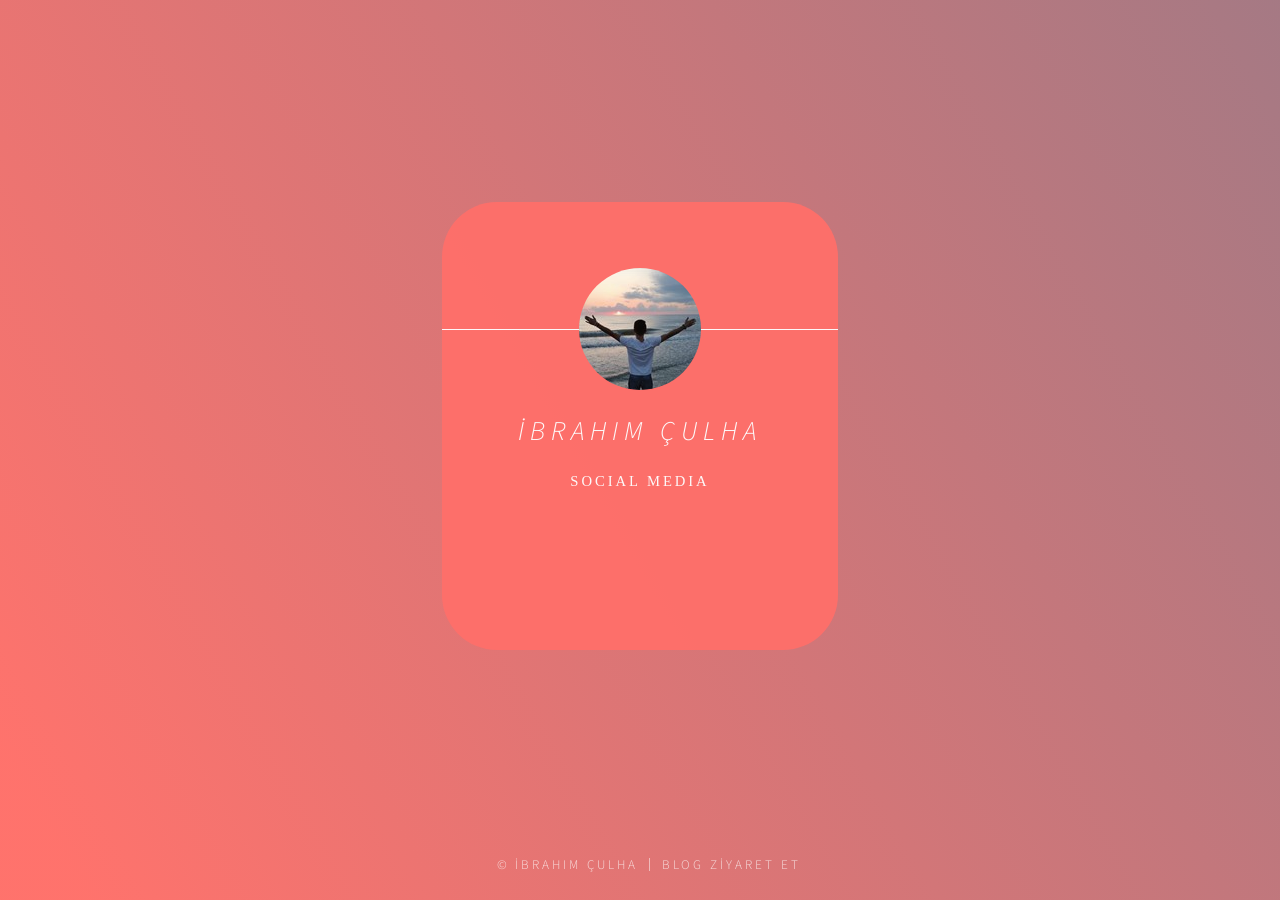
==== index.html @ caf582b2 "Add files via upload" ====
<!DOCTYPE HTML>
<!--
	Identity by HTML5 UP
	html5up.net | @ajlkn
	Free for personal and commercial use under the CCA 3.0 license (html5up.net/license)
-->
<html>
	<head>
		<title>İbrahim ÇULHA</title>
		<meta charset="utf-8" />
		<meta name="viewport" content="width=device-width, initial-scale=1, user-scalable=no" />
		<link rel="stylesheet" href="assets/css/main.css" />
		<noscript><link rel="stylesheet" href="assets/css/noscript.css" /></noscript>
	</head>
	<body class="is-preload">

		<!-- Wrapper -->
			<div id="wrapper">

				<!-- Main -->
					<section id="main">
						<header>
							<span class="avatar"><img src="images/deneme.jpg" alt="" /></span>
							<h1>İbrahim ÇULHA</h1>
							<p>Social Media</p>
						</header>
						<!--
						<hr />
						<h2>Extra Stuff!</h2>
						<form method="post" action="#">
							<div class="fields">
								<div class="field">
									<input type="text" name="name" id="name" placeholder="Name" />
								</div>
								<div class="field">
									<input type="email" name="email" id="email" placeholder="Email" />
								</div>
								<div class="field">
									<select name="department" id="department">
										<option value="">Department</option>
										<option value="sales">Sales</option>
										<option value="tech">Tech Support</option>
										<option value="null">/dev/null</option>
									</select>
								</div>
								<div class="field">
									<textarea name="message" id="message" placeholder="Message" rows="4"></textarea>
								</div>
								<div class="field">
									<input type="checkbox" id="human" name="human" /><label for="human">I'm a human</label>
								</div>
								<div class="field">
									<label>But are you a robot?</label>
									<input type="radio" id="robot_yes" name="robot" /><label for="robot_yes">Yes</label>
									<input type="radio" id="robot_no" name="robot" /><label for="robot_no">No</label>
								</div>
							</div>
							<ul class="actions special">
								<li><a href="#" class="button">Get Started</a></li>
							</ul>
						</form>
						<hr />
						-->
						<footer>
							<ul class="icons">
								<li><a href="https://twitter.com/_ibrahimculha_" class="icon brands fa-twitter">Twitter</a></li>
								<li><a href="https://www.instagram.com/_ibrahimculha_/" class="icon brands fa-instagram">Instagram</a></li>
								<li><a href="https://www.facebook.com/ibrahim.culha55" class="icon brands fa-facebook-f">Facebook</a></li>
							</ul>
						</footer>
					</section>

				<!-- Footer -->
					<footer id="footer">
						<ul class="copyright">
							<li>&copy; İbrahim ÇULHA</li>
							<li>BLOG <a href="http://blog.ibrahimculha.com">ZİYARET ET</a></li>


						</ul>
					</footer>

			</div>

		<!-- Scripts -->
			<script>
				if ('addEventListener' in window) {
					window.addEventListener('load', function() { document.body.className = document.body.className.replace(/\bis-preload\b/, ''); });
					document.body.className += (navigator.userAgent.match(/(MSIE|rv:11\.0)/) ? ' is-ie' : '');
				}
			</script>

	</body>
</html>
---- assets/css/main.css ----
@import url(fontawesome-all.min.css);
@import url("https://fonts.googleapis.com/css?family=Source+Sans+Pro:300");

/*
	Identity by HTML5 UP
	html5up.net | @ajlkn
	Free for personal and commercial use under the CCA 3.0 license (html5up.net/license)
*/

/* Icon (alt) */

	html, body, div, span, applet, object,
	iframe, h1, h2, h3, h4, h5, h6, p, blockquote,
	pre, a, abbr, acronym, address, big, cite,
	code, del, dfn, em, img, ins, kbd, q, s, samp,
	small, strike, strong, sub, sup, tt, var, b,
	u, i, center, dl, dt, dd, ol, ul, li, fieldset,
	form, label, legend, table, caption, tbody,
	tfoot, thead, tr, th, td, article, aside,
	canvas, details, embed, figure, figcaption,
	footer, header, hgroup, menu, nav, output, ruby,
	section, summary, time, mark, audio, video {
		margin: 0;
		padding: 0;
		border: 0;
		font-size: 100%;
		font: inherit;
		vertical-align: baseline;
	}

	article, aside, details, figcaption, figure,
	footer, header, hgroup, menu, nav, section {
		display: block;
	}

	body {
		line-height: 1;
	}

	ol, ul {
		list-style: none;
	}

	blockquote, q {
		quotes: none;
	}

		blockquote:before, blockquote:after, q:before, q:after {
			content: '';
			content: none;
		}

	table {
		border-collapse: collapse;
		border-spacing: 0;
	}

	body {
		-webkit-text-size-adjust: none;
	}

	mark {
		background-color: transparent;
		color: inherit;
	}

	input::-moz-focus-inner {
		border: 0;
		padding: 0;
	}

	input, select, textarea {
		-moz-appearance: none;
		-webkit-appearance: none;
		-ms-appearance: none;
		appearance: none;
	}

/* Basic */

	@media screen and (max-width: 480px) {

		html, body {
			min-width: 320px;
		}

	}

	html {
		box-sizing: border-box;
	}

	*, *:before, *:after {
		box-sizing: inherit;
	}

	body.is-preload *, body.is-preload *:before, body.is-preload *:after {
		-moz-animation: none !important;
		-webkit-animation: none !important;
		-ms-animation: none !important;
		animation: none !important;
		-moz-transition: none !important;
		-webkit-transition: none !important;
		-ms-transition: none !important;
		transition: none !important;
	}

	html {
		height: 100%;
	}

	body {
		height: 100%;
		background-color: #f72426;
		background-image: url("images/dg.png"), -moz-linear-gradient(60deg, rgba(255, 165, 150, 0.5) 5%, rgba(255, 255, 255, 255.255)), url("../../images/dg.jpg");
		background-image: url("images/dg.png"), -webkit-linear-gradient(60deg, rgba(255, 165, 150, 0.5) 5%, rgba(0, 228, 255, 0.35)), url("../../images/dg.jpg");
		background-image: url("images/dg.png"), -ms-linear-gradient(60deg, rgba(255, 165, 150, 0.5) 5%, rgba(0, 228, 255, 0.35)), url("../../images/dg.jpg");
		background-image: url("images/dg.png"), linear-gradient(60deg, rgba(255, 165, 150, 0.5) 5%, rgba(0, 228, 255, 0.35)), url("../../images/dg.jpg");
		background-repeat: repeat,			no-repeat,			no-repeat;
		background-size: 100px 100px, cover,				cover;
		background-position: top left,		center center,		bottom center;
		background-attachment: fixed,			fixed,				fixed;
	}

		body:after {
			content: '';
			display: block;
			position: fixed;
			top: 0;
			left: 0;
			width: 100%;
			height: inherit;
			opacity: 0;
			z-index: 1;
			background-color: #ffffff;
			background-image: url("images/overlay.png"), -moz-linear-gradient(60deg, rgba(255, 165, 150, 0.5) 5%, rgba(0, 228, 255, 0.35));
			background-image: url("images/overlay.png"), -webkit-linear-gradient(60deg, rgba(255, 165, 150, 0.5) 5%, rgba(0, 228, 255, 0.35));
			background-image: url("images/overlay.png"), -ms-linear-gradient(60deg, rgba(255, 165, 150, 0.5) 5%, rgba(0, 228, 255, 0.35));
			background-image: url("images/overlay.png"), linear-gradient(60deg, rgba(255, 165, 150, 0.5) 5%, rgba(0, 228, 255, 0.35));
			background-repeat: repeat,			no-repeat;
			background-size: 100px 100px, cover;
			background-position: top left,		center center;
			-moz-transition: opacity 1.75s ease-out;
			-webkit-transition: opacity 1.75s ease-out;
			-ms-transition: opacity 1.75s ease-out;
			transition: opacity 1.75s ease-out;
		}

		body.is-preload:after {
			opacity: 1;
		}

/* Type */

	body, input, select, textarea {
		color: #ffffffs;
		font-family: "Source Sans Pro", Helvetica, sans-serif;
		font-size: 14pt;
		font-weight: 300;
		line-height: 2;
		letter-spacing: 0.2em;
		text-transform: uppercase;
	}

		@media screen and (max-width: 1680px) {

			body, input, select, textarea {
				font-size: 11pt;
			}

		}

		@media screen and (max-width: 480px) {

			body, input, select, textarea {
				font-size: 10pt;
				line-height: 1.75;
			}

		}

	a {
		-moz-transition: color 0.2s ease, border-color 0.2s ease;
		-webkit-transition: color 0.2s ease, border-color 0.2s ease;
		-ms-transition: color 0.2s ease, border-color 0.2s ease;
		transition: color 0.2s ease, border-color 0.2s ease;
		color: inherit;
		text-decoration: none;
	}

		a:before {
			-moz-transition: color 0.2s ease, text-shadow 0.2s ease;
			-webkit-transition: color 0.2s ease, text-shadow 0.2s ease;
			-ms-transition: color 0.2s ease, text-shadow 0.2s ease;
			transition: color 0.2s ease, text-shadow 0.2s ease;
		}

		a:hover {
			color: #0a0000;
		}

	strong, b {
		color: #313f47;
	}

	em, i {
		font-style: italic;
	}

	p {
		margin: 0 0 1.5em 0;
		color:#ffffff;
    font-family: cursive;
	}

	h1, h2, h3, h4, h5, h6 {
		color: #ffffff;
		line-height: 1.5;
		margin: 0 0 0.75em 0;
		font-style: oblique;
		font-kerning: auto;
	}

		h1 a, h2 a, h3 a, h4 a, h5 a, h6 a {
			color: inherit;
			text-decoration: none;
		}

	h1 {
		font-size: 1.85em;
		letter-spacing: 0.22em;
		margin: 0 0 0.525em 0;
	}

	h2 {
		font-size: 1.25em;
	}

	h3 {
		font-size: 1em;
	}

	h4 {
		font-size: 1em;
	}

	h5 {
		font-size: 1em;
	}

	h6 {
		font-size: 1em;
	}

	@media screen and (max-width: 480px) {

		h1 {
			font-size: 1.65em;
		}

	}

	sub {
		font-size: 0.8em;
		position: relative;
		top: 0.5em;
	}

	sup {
		font-size: 0.8em;
		position: relative;
		top: -0.5em;
	}

	hr {
		border: 0;
		border-bottom: solid 1px #c8cccf;
		margin: 3em 0;
	}

/* Form */

	form {
		margin: 0 0 1.5em 0;
	}

		form > :last-child {
			margin-bottom: 0;
		}

		form > .fields {
			display: -moz-flex;
			display: -webkit-flex;
			display: -ms-flex;
			display: flex;
			-moz-flex-wrap: wrap;
			-webkit-flex-wrap: wrap;
			-ms-flex-wrap: wrap;
			flex-wrap: wrap;
			width: calc(100% + 2.25em);
			margin: -1.125em 0 1.5em -1.125em;
		}

			form > .fields > .field {
				-moz-flex-grow: 0;
				-webkit-flex-grow: 0;
				-ms-flex-grow: 0;
				flex-grow: 0;
				-moz-flex-shrink: 0;
				-webkit-flex-shrink: 0;
				-ms-flex-shrink: 0;
				flex-shrink: 0;
				padding: 1.125em 0 0 1.125em;
				width: calc(100% - 1.125em);
			}

				form > .fields > .field.half {
					width: calc(50% - 0.5625em);
				}

				form > .fields > .field.third {
					width: calc(100%/3 - 0.375em);
				}

				form > .fields > .field.quarter {
					width: calc(25% - 0.28125em);
				}

		@media screen and (max-width: 480px) {

			form > .fields {
				width: calc(100% + 2.25em);
				margin: -1.125em 0 1.5em -1.125em;
			}

				form > .fields > .field {
					padding: 1.125em 0 0 1.125em;
					width: calc(100% - 1.125em);
				}

					form > .fields > .field.half {
						width: calc(100% - 1.125em);
					}

					form > .fields > .field.third {
						width: calc(100% - 1.125em);
					}

					form > .fields > .field.quarter {
						width: calc(100% - 1.125em);
					}

		}

	label {
		color: #ffffff;
		display: block;
		font-size: 0.9em;
		margin: 0 0 0.75em 0;
	}

	input[type="text"],
	input[type="password"],
	input[type="email"],
	input[type="tel"],
	select,
	textarea {
		-moz-appearance: none;
		-webkit-appearance: none;
		-ms-appearance: none;
		appearance: none;
		border-radius: 4px;
		border: solid 1px #c8cccf;
		color: inherit;
		display: block;
		outline: 0;
		padding: 0 1em;
		text-decoration: none;
		width: 100%;
	}

		input[type="text"]:invalid,
		input[type="password"]:invalid,
		input[type="email"]:invalid,
		input[type="tel"]:invalid,
		select:invalid,
		textarea:invalid {
			box-shadow: none;
		}

		input[type="text"]:focus,
		input[type="password"]:focus,
		input[type="email"]:focus,
		input[type="tel"]:focus,
		select:focus,
		textarea:focus {
			border-color: #ff7496;
		}

	select {
		background-image: url("data:image/svg+xml;charset=utf8,%3Csvg xmlns='http://www.w3.org/2000/svg' width='40' height='40' preserveAspectRatio='none' viewBox='0 0 40 40'%3E%3Cpath d='M9.4,12.3l10.4,10.4l10.4-10.4c0.2-0.2,0.5-0.4,0.9-0.4c0.3,0,0.6,0.1,0.9,0.4l3.3,3.3c0.2,0.2,0.4,0.5,0.4,0.9 c0,0.4-0.1,0.6-0.4,0.9L20.7,31.9c-0.2,0.2-0.5,0.4-0.9,0.4c-0.3,0-0.6-0.1-0.9-0.4L4.3,17.3c-0.2-0.2-0.4-0.5-0.4-0.9 c0-0.4,0.1-0.6,0.4-0.9l3.3-3.3c0.2-0.2,0.5-0.4,0.9-0.4S9.1,12.1,9.4,12.3z' fill='%23c8cccf' /%3E%3C/svg%3E");
		background-size: 1.25rem;
		background-repeat: no-repeat;
		background-position: calc(100% - 1rem) center;
		height: 2.75em;
		padding-right: 2.75em;
		text-overflow: ellipsis;
	}

		select option {
			color: #313f47;
			background: #ffffff;
		}

		select:focus::-ms-value {
			background-color: transparent;
		}

		select::-ms-expand {
			display: none;
		}

	input[type="text"],
	input[type="password"],
	input[type="email"],
	select {
		height: 2.75em;
	}

	textarea {
		padding: 0.75em 1em;
	}

	input[type="checkbox"],
	input[type="radio"] {
		-moz-appearance: none;
		-webkit-appearance: none;
		-ms-appearance: none;
		appearance: none;
		display: block;
		float: left;
		margin-right: -2em;
		opacity: 0;
		width: 1em;
		z-index: -1;
	}

		input[type="checkbox"] + label,
		input[type="radio"] + label {
			text-decoration: none;
			color: #414f57;
			cursor: pointer;
			display: inline-block;
			font-size: 1em;
			font-weight: 300;
			padding-left: 2.4em;
			padding-right: 0.75em;
			position: relative;
		}

			input[type="checkbox"] + label:before,
			input[type="radio"] + label:before {
				-moz-osx-font-smoothing: grayscale;
				-webkit-font-smoothing: antialiased;
				display: inline-block;
				font-style: normal;
				font-variant: normal;
				text-rendering: auto;
				line-height: 1;
				text-transform: none !important;
				font-family: 'Font Awesome 5 Free';
				font-weight: 900;
			}

			input[type="checkbox"] + label:before,
			input[type="radio"] + label:before {
				border-radius: 4px;
				border: solid 1px #c8cccf0;
				content: '';
				display: inline-block;
				font-size: 0.8em;
				height: 2.0625em;
				left: 0;
				line-height: 2.0625em;
				position: absolute;
				text-align: center;
				top: 0.15em;
				width: 2.0625em;
			}

		input[type="checkbox"]:checked + label:before,
		input[type="radio"]:checked + label:before {
			color: #ff7496;
			content: '\f00c';
		}

		input[type="checkbox"]:focus + label:before,
		input[type="radio"]:focus + label:before {
			border-color: #ff7496;
		}

	input[type="checkbox"] + label:before {
		border-radius: 4px;
	}

	input[type="radio"] + label:before {
		border-radius: 100%;
	}

	::-webkit-input-placeholder {
		color: #616f77 !important;
		opacity: 1.0;
	}

	:-moz-placeholder {
		color: #616f77 !important;
		opacity: 1.0;
	}

	::-moz-placeholder {
		color: #616f77 !important;
		opacity: 1.0;
	}

	:-ms-input-placeholder {
		color: #616f77 !important;
		opacity: 1.0;
	}

/* Icon */

	.icon {
		text-decoration: none;
		position: relative;
		border-bottom: none;
	}

		.icon:before {
			-moz-osx-font-smoothing: grayscale;
			-webkit-font-smoothing: antialiased;
			display: inline-block;
			font-style: normal;
			font-variant: normal;
			text-rendering: auto;
			line-height: 1;
			text-transform: none !important;
			font-family: 'Font Awesome 5 Free';
			font-weight: 400;
		}

		.icon > .label {
			display: none;
		}

		.icon:before {
			line-height: inherit;
		}

		.icon.solid:before {
			font-weight: 900;
		}

		.icon.brands:before {
			font-family: 'Font Awesome 5 Brands';
		}

/* List */

	ol {
		list-style: decimal;
		margin: 0 0 1.5em 0;
		padding-left: 1.25em;
	}

		ol li {
			padding-left: 0.25em;
		}

	ul {
		list-style: disc;
		margin: 0 0 1.5em 0;
		padding-left: 1em;
	}

		ul li {
			padding-left: 0.5em;
		}

		ul.alt {
			list-style: none;
			padding-left: 0;
		}

			ul.alt li {
				border-top: solid 1px #c8cccf;
				padding: 0.5em 0;
			}

				ul.alt li:first-child {
					border-top: 0;
					padding-top: 0;
				}

	dl {
		margin: 0 0 1.5em 0;
	}

		dl dt {
			display: block;
			margin: 0 0 0.75em 0;
		}

		dl dd {
			margin-left: 1.5em;
		}

/* Actions */

	ul.actions {
		display: -moz-flex;
		display: -webkit-flex;
		display: -ms-flex;
		display: flex;
		cursor: default;
		list-style: none;
		margin-left: -0.75em;
		padding-left: 0;
	}

		ul.actions li {
			padding: 0 0 0 0.75em;
			vertical-align: middle;
		}

		ul.actions.special {
			-moz-justify-content: center;
			-webkit-justify-content: center;
			-ms-justify-content: center;
			justify-content: center;
			width: 100%;
			margin-left: 0;
		}

			ul.actions.special li:first-child {
				padding-left: 0;
			}

		ul.actions.stacked {
			-moz-flex-direction: column;
			-webkit-flex-direction: column;
			-ms-flex-direction: column;
			flex-direction: column;
			margin-left: 0;
		}

			ul.actions.stacked li {
				padding: 0.975em 0 0 0;
			}

				ul.actions.stacked li:first-child {
					padding-top: 0;
				}

		ul.actions.fit {
			width: calc(100% + 0.75em);
		}

			ul.actions.fit li {
				-moz-flex-grow: 1;
				-webkit-flex-grow: 1;
				-ms-flex-grow: 1;
				flex-grow: 1;
				-moz-flex-shrink: 1;
				-webkit-flex-shrink: 1;
				-ms-flex-shrink: 1;
				flex-shrink: 1;
				width: 100%;
			}

				ul.actions.fit li > * {
					width: 100%;
				}

			ul.actions.fit.stacked {
				width: 100%;
			}

		@media screen and (max-width: 480px) {

			ul.actions:not(.fixed) {
				-moz-flex-direction: column;
				-webkit-flex-direction: column;
				-ms-flex-direction: column;
				flex-direction: column;
				margin-left: 0;
				width: 100% !important;
			}

				ul.actions:not(.fixed) li {
					-moz-flex-grow: 1;
					-webkit-flex-grow: 1;
					-ms-flex-grow: 1;
					flex-grow: 1;
					-moz-flex-shrink: 1;
					-webkit-flex-shrink: 1;
					-ms-flex-shrink: 1;
					flex-shrink: 1;
					padding: 0.75em 0 0 0;
					text-align: center;
					width: 100%;
				}

					ul.actions:not(.fixed) li > * {
						width: 100%;
					}

					ul.actions:not(.fixed) li:first-child {
						padding-top: 0;
					}

					ul.actions:not(.fixed) li input[type="submit"],
					ul.actions:not(.fixed) li input[type="reset"],
					ul.actions:not(.fixed) li input[type="button"],
					ul.actions:not(.fixed) li button,
					ul.actions:not(.fixed) li .button {
						width: 100%;
					}

						ul.actions:not(.fixed) li input[type="submit"].icon:before,
						ul.actions:not(.fixed) li input[type="reset"].icon:before,
						ul.actions:not(.fixed) li input[type="button"].icon:before,
						ul.actions:not(.fixed) li button.icon:before,
						ul.actions:not(.fixed) li .button.icon:before {
							margin-left: -0.5rem;
						}

		}

/* Icons */

	ul.icons {
		cursor: default;
		list-style: none;
		padding-left: 0;
		margin-top: -0.675em;
	}

		ul.icons li {
			display: inline-block;
			padding: 0.675em 0.5em;
		}

			ul.icons li a {
				text-decoration: none;
				position: relative;
				display: block;
				width: 3.75em;
				height: 3.75em;
				border-radius: 100%;
				border: solid 0px #002d20;
				line-height: 3.75em;
				overflow: hidden;
				text-align: center;
				text-indent: 3.75em;
				white-space: nowrap;
			}

				ul.icons li a:before {
					-moz-osx-font-smoothing: grayscale;
					-webkit-font-smoothing: antialiased;
					display: inline-block;
					font-style: normal;
					font-variant: normal;
					text-rendering: auto;
					line-height: 1;
					text-transform: none !important;
					font-family: 'Font Awesome 5 Free';
					font-weight: 400;
				}

				ul.icons li a:before {
					color: #fffff2;
					text-shadow: 0px 0px 0px #c8cccf, -1.25px 0px 0px #c8cccf, 0px 1.25px 0px #c8cccf, 0px -1.25px 0px #c8cccf;
				}

				ul.icons li a:hover:before {
					text-shadow: 0px 0px 0px #00060b, -1.25px 0px 0px #00060b, 0px 1.25px 0px #00060b, 0px -1.25px 0px #00060b;
				}

				ul.icons li a:before {
					position: absolute;
					top: 0;
					left: 0;
					width: inherit;
					height: inherit;
					font-size: 1.85rem;
					line-height: inherit;
					text-align: center;
					text-indent: 0;
				}

				ul.icons li a:hover {
					border-color: #00060b;
				}

		@media screen and (max-width: 480px) {

			ul.icons li a:before {
				font-size: 1.5rem;
			}

		}

/* Button */

	input[type="submit"],
	input[type="reset"],
	input[type="button"],
	button,
	.button {
		-moz-appearance: none;
		-webkit-appearance: none;
		-ms-appearance: none;
		appearance: none;
		-moz-transition: background-color 0.2s ease-in-out, border-color 0.2s ease-in-out, color 0.2s ease-in-out;
		-webkit-transition: background-color 0.2s ease-in-out, border-color 0.2s ease-in-out, color 0.2s ease-in-out;
		-ms-transition: background-color 0.2s ease-in-out, border-color 0.2s ease-in-out, color 0.2s ease-in-out;
		transition: background-color 0.2s ease-in-out, border-color 0.2s ease-in-out, color 0.2s ease-in-out;
		display: inline-block;
		height: 2.75em;
		line-height: 2.75em;
		padding: 0 1.5em;
		background-color: transparent;
		border-radius: 4px;
		border: solid 1px #c8cccf;
		color: #414f57 !important;
		cursor: pointer;
		text-align: center;
		text-decoration: none;
		white-space: nowrap;
	}

		input[type="submit"]:hover,
		input[type="reset"]:hover,
		input[type="button"]:hover,
		button:hover,
		.button:hover {
			border-color: #0a0000;
			color: #0a0000 !important;
		}

		input[type="submit"].icon,
		input[type="reset"].icon,
		input[type="button"].icon,
		button.icon,
		.button.icon {
			padding-left: 1.35em;
		}

			input[type="submit"].icon:before,
			input[type="reset"].icon:before,
			input[type="button"].icon:before,
			button.icon:before,
			.button.icon:before {
				margin-right: 0.5em;
			}

		input[type="submit"].fit,
		input[type="reset"].fit,
		input[type="button"].fit,
		button.fit,
		.button.fit {
			width: 100%;
		}

		input[type="submit"].small,
		input[type="reset"].small,
		input[type="button"].small,
		button.small,
		.button.small {
			font-size: 0.8em;
		}

		input[type="submit"].large,
		input[type="reset"].large,
		input[type="button"].large,
		button.large,
		.button.large {
			font-size: 1.35em;
		}

		input[type="submit"].disabled, input[type="submit"]:disabled,
		input[type="reset"].disabled,
		input[type="reset"]:disabled,
		input[type="button"].disabled,
		input[type="button"]:disabled,
		button.disabled,
		button:disabled,
		.button.disabled,
		.button:disabled {
			pointer-events: none;
			opacity: 0.5;
		}

/* Main */

	#main {
		-moz-transform-origin: 50% 50%;
		-webkit-transform-origin: 50% 50%;
		-ms-transform-origin: 50% 50%;
		transform-origin: 50% 50%;
		-moz-transform: rotateX(0deg);
		-webkit-transform: rotateX(0deg);
		-ms-transform: rotateX(0deg);
		transform: rotateX(0deg);
		-moz-transition: opacity 1s ease, -moz-transform 1s ease;
		-webkit-transition: opacity 1s ease, -webkit-transform 1s ease;
		-ms-transition: opacity 1s ease, -ms-transform 1s ease;
		transition: opacity 1s ease, transform 1s ease;
		padding: 4.5em 3em 3em 3em ;
		background: #ff6f6a;
		border-radius: 55px; color:#fdffff;
		cursor: default;
		max-width: 100%;
		opacity: 0.95;
		position: relative;
		text-align: center;
		width: 27em;
		color: #ffffff,
	}

		#main .avatar {
			position: relative;
			display: block;
			margin-bottom: 1.5em;
		}

			#main .avatar img {
				display: block;
				margin: 0 auto;
				border-radius: 100px;
				box-shadow: 0 0 0 1.5em #;

			}

			#main .avatar:before {
				content: '';
				display: block;
				position: absolute;
				top: 50%;
				left: -3em;
				width: calc(100% + 6em);
				height: 1px;
				z-index: -1;
				background: #ffffff;
			}

		@media screen and (max-width: 480px) {

			#main {
				padding: 4em 2em 2.5em 2em ;
				width: 100%;
			}

				#main .avatar:before {
					left: -2em;
					width: calc(100% + 4em);
				}

		}

		body.is-preload #main {
			-moz-transform: rotateX(15deg);
			-webkit-transform: rotateX(15deg);
			-ms-transform: rotateX(15deg);
			transform: rotateX(15deg);
			opacity: 0;
		}

/* Footer */

	#footer {
		-moz-align-self: -moz-flex-end;
		-webkit-align-self: -webkit-flex-end;
		-ms-align-self: -ms-flex-end;
		align-self: flex-end;
		width: 100%;
		padding: 1.5em 0 0 0;
		color: rgba(255, 255, 255, 0.75);
		cursor: default;
		text-align: center;
	}

		#footer .copyright {
			margin: 0;
			padding: 0;
			font-size: 0.9em;
			list-style: none;
		}

			#footer .copyright li {
				display: inline-block;
				margin: 0 0 0 0.45em;
				padding: 0 0 0 0.85em;
				border-left: solid 1px rgba(255, 255, 255, 0.5);
				line-height: 1;
			}

				#footer .copyright li:first-child {
					border-left: 0;
				}

/* Wrapper */

	#wrapper {
		display: -moz-flex;
		display: -webkit-flex;
		display: -ms-flex;
		display: flex;
		-moz-align-items: center;
		-webkit-align-items: center;
		-ms-align-items: center;
		align-items: center;
		-moz-justify-content: space-between;
		-webkit-justify-content: space-between;
		-ms-justify-content: space-between;
		justify-content: space-between;
		-moz-flex-direction: column;
		-webkit-flex-direction: column;
		-ms-flex-direction: column;
		flex-direction: column;
		-moz-perspective: 1000px;
		-webkit-perspective: 1000px;
		-ms-perspective: 1000px;
		perspective: 1000px;
		position: relative;
		min-height: 100%;
		padding: 1.5em;
		z-index: 2;
	}

		#wrapper > * {
			z-index: 1;
		}

		#wrapper:before {
			content: '';
			display: block;
		}

		@media screen and (max-width: 360px) {

			#wrapper {
				padding: 0.75em;
			}

		}

		body.is-ie #wrapper {
			height: 100%;
		}
---- assets/css/noscript.css ----
/*
	Identity by HTML5 UP
	html5up.net | @ajlkn
	Free for personal and commercial use under the CCA 3.0 license (html5up.net/license)
*/

/* Basic */

	body:after {
		display: none;
	}

/* Main */

	#main {
		-moz-transform: none !important;
		-webkit-transform: none !important;
		-ms-transform: none !important;
		transform: none !important;
		opacity: 1 !important;
	}
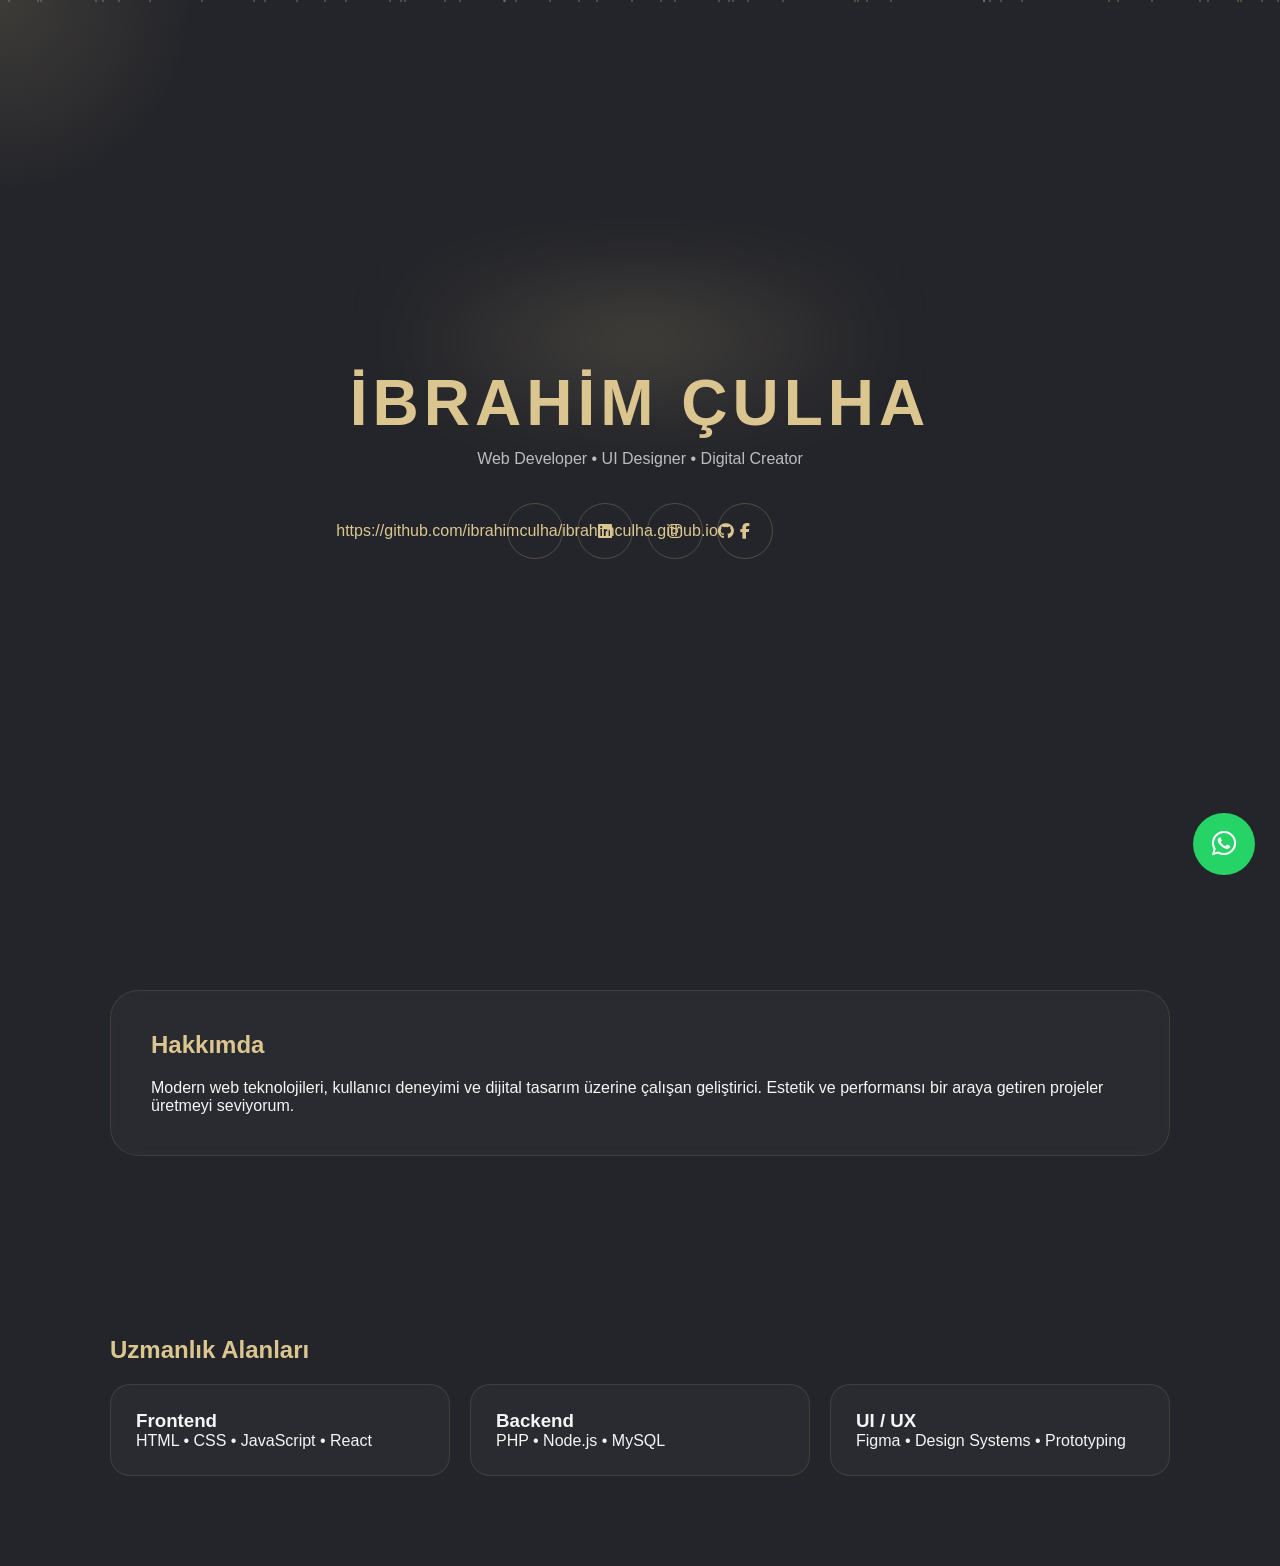
==== commit c6360859: "Update index.html" ====
--- a/index.html
+++ b/index.html
@@ -1,94 +1,96 @@
-<!DOCTYPE HTML>
-<!--
-	Identity by HTML5 UP
-	html5up.net | @ajlkn
-	Free for personal and commercial use under the CCA 3.0 license (html5up.net/license)
--->
-<html>
-	<head>
-		<title>İbrahim ÇULHA</title>
-		<meta charset="utf-8" />
-		<meta name="viewport" content="width=device-width, initial-scale=1, user-scalable=no" />
-		<link rel="stylesheet" href="assets/css/main.css" />
-		<noscript><link rel="stylesheet" href="assets/css/noscript.css" /></noscript>
-	</head>
-	<body class="is-preload">
+<!DOCTYPE html>
+<html lang="tr">
+<head>
+<meta charset="UTF-8">
+<meta name="viewport" content="width=device-width, initial-scale=1.0">
+<title>İbrahim Çulha | IC Designer</title>
+<link rel="stylesheet" href="https://cdnjs.cloudflare.com/ajax/libs/font-awesome/6.5.1/css/all.min.css">
+<style>
+:root{--bg:#24252A;--gold:#DCC690;--text:#F5F5F5}
+*{margin:0;padding:0;box-sizing:border-box}
+body{background:var(--bg);color:var(--text);font-family:Inter,Arial,sans-serif;overflow-x:hidden}
+.cursor-light{position:fixed;width:400px;height:400px;border-radius:50%;
+background:radial-gradient(circle,rgba(220,198,144,.14),transparent 70%);
+pointer-events:none;transform:translate(-50%,-50%);z-index:0}
+.hero{min-height:100vh;display:flex;align-items:center;justify-content:center;text-align:center;padding:20px;position:relative}
+.hero>*{position:relative;z-index:2}
+.logo-wrap{position:relative}
+.logo-wrap:before{content:'';position:absolute;inset:-60px;background:radial-gradient(circle,rgba(220,198,144,.18),transparent 70%);filter:blur(40px)}
+.logo{width:min(420px,80vw);position:relative;z-index:2;animation:appear 2s ease}
+@keyframes appear{from{opacity:0;transform:translateY(30px) scale(.9)}to{opacity:1}}
+h1{color:var(--gold);letter-spacing:5px;margin-top:25px;font-size:clamp(2rem,5vw,4rem)}
+.subtitle{color:#bdbdbd;margin-top:10px}
+.social{display:flex;gap:14px;justify-content:center;margin-top:35px}
+.social a{width:56px;height:56px;border-radius:50%;display:flex;align-items:center;justify-content:center;
+border:1px solid rgba(220,198,144,.25);color:var(--gold);text-decoration:none;transition:.3s}
+.social a:hover{background:var(--gold);color:var(--bg);transform:translateY(-5px)}
+.section{max-width:1100px;margin:auto;padding:90px 20px}
+.glass{background:rgba(255,255,255,.03);border:1px solid rgba(220,198,144,.12);
+backdrop-filter:blur(12px);padding:40px;border-radius:28px}
+.title{color:var(--gold);margin-bottom:20px}
+.skills{display:grid;grid-template-columns:repeat(auto-fit,minmax(240px,1fr));gap:20px}
+.skill{padding:25px;border-radius:20px;background:rgba(255,255,255,.03);border:1px solid rgba(220,198,144,.12);transition:.3s}
+.skill:hover{transform:translateY(-8px);box-shadow:0 0 30px rgba(220,198,144,.12)}
+.whatsapp{position:fixed;right:25px;bottom:25px;width:62px;height:62px;border-radius:50%;background:#25D366;color:#fff;text-decoration:none;display:flex;align-items:center;justify-content:center;font-size:28px;z-index:9}
+.particle{position:fixed;width:2px;height:2px;background:var(--gold);border-radius:50%;opacity:.35;animation:float linear infinite}
+@keyframes float{from{transform:translateY(110vh)}to{transform:translateY(-10vh)}}
+</style>
+</head>
+<body>
+<div class="cursor-light"></div>
+<div id="particles"></div>
 
-		<!-- Wrapper -->
-			<div id="wrapper">
+<section class="hero">
+<div>
+<div class="logo-wrap">
+<object class="logo" data="yeni logo.svg" type="image/svg+xml"></object>
+</div>
+<h1>İBRAHİM ÇULHA</h1>
+<p class="subtitle">Web Developer • UI Designer • Digital Creator</p>
 
-				<!-- Main -->
-					<section id="main">
-						<header>
-							<span class="avatar"><img src="images/deneme.jpg" alt="" /></span>
-							<h1>İbrahim ÇULHA</h1>
-							<p>Social Media</p>
-						</header>
-						<!--
-						<hr />
-						<h2>Extra Stuff!</h2>
-						<form method="post" action="#">
-							<div class="fields">
-								<div class="field">
-									<input type="text" name="name" id="name" placeholder="Name" />
-								</div>
-								<div class="field">
-									<input type="email" name="email" id="email" placeholder="Email" />
-								</div>
-								<div class="field">
-									<select name="department" id="department">
-										<option value="">Department</option>
-										<option value="sales">Sales</option>
-										<option value="tech">Tech Support</option>
-										<option value="null">/dev/null</option>
-									</select>
-								</div>
-								<div class="field">
-									<textarea name="message" id="message" placeholder="Message" rows="4"></textarea>
-								</div>
-								<div class="field">
-									<input type="checkbox" id="human" name="human" /><label for="human">I'm a human</label>
-								</div>
-								<div class="field">
-									<label>But are you a robot?</label>
-									<input type="radio" id="robot_yes" name="robot" /><label for="robot_yes">Yes</label>
-									<input type="radio" id="robot_no" name="robot" /><label for="robot_no">No</label>
-								</div>
-							</div>
-							<ul class="actions special">
-								<li><a href="#" class="button">Get Started</a></li>
-							</ul>
-						</form>
-						<hr />
-						-->
-						<footer>
-							<ul class="icons">
-								<li><a href="https://twitter.com/_ibrahimculha_" class="icon brands fa-twitter">Twitter</a></li>
-								<li><a href="https://www.instagram.com/_ibrahimculha_/" class="icon brands fa-instagram">Instagram</a></li>
-								<li><a href="https://www.facebook.com/ibrahim.culha55" class="icon brands fa-facebook-f">Facebook</a></li>
-							</ul>
-						</footer>
-					</section>
+<div class="social">
+<a href="">https://github.com/ibrahimculha/ibrahimculha.github.io<i class="fab fa-github"></i></a>
+<a href="#"><i class="fab fa-linkedin"></i></a>
+<a href="https://www.instagram.com/ibrahimculha.io/"><i class="fab fa-instagram"></i></a>
+<a href="https://www.facebook.com/ibrahim.culha55/"><i class="fab fa-facebook-f"></i></a>
+</div>
+</div>
+</section>
 
-				<!-- Footer -->
-					<footer id="footer">
-						<ul class="copyright">
-							<li>&copy; İbrahim ÇULHA</li>
-							<li>BLOG <a href="http://blog.ibrahimculha.com">ZİYARET ET</a></li>
+<section class="section">
+<div class="glass">
+<h2 class="title">Hakkımda</h2>
+<p>Modern web teknolojileri, kullanıcı deneyimi ve dijital tasarım üzerine çalışan geliştirici. Estetik ve performansı bir araya getiren projeler üretmeyi seviyorum.</p>
+</div>
+</section>
 
+<section class="section">
+<h2 class="title">Uzmanlık Alanları</h2>
+<div class="skills">
+<div class="skill"><h3>Frontend</h3><p>HTML • CSS • JavaScript • React</p></div>
+<div class="skill"><h3>Backend</h3><p>PHP • Node.js • MySQL</p></div>
+<div class="skill"><h3>UI / UX</h3><p>Figma • Design Systems • Prototyping</p></div>
+</div>
+</section>
 
-						</ul>
-					</footer>
+<a class="whatsapp" href="https://wa.me/905551234567"><i class="fab fa-whatsapp"></i></a>
 
-			</div>
+<script>
+const light=document.querySelector('.cursor-light');
+document.addEventListener('mousemove',e=>{
+ light.style.left=e.clientX+'px';
+ light.style.top=e.clientY+'px';
+});
 
-		<!-- Scripts -->
-			<script>
-				if ('addEventListener' in window) {
-					window.addEventListener('load', function() { document.body.className = document.body.className.replace(/\bis-preload\b/, ''); });
-					document.body.className += (navigator.userAgent.match(/(MSIE|rv:11\.0)/) ? ' is-ie' : '');
-				}
-			</script>
-
-	</body>
+const p=document.getElementById('particles');
+for(let i=0;i<50;i++){
+ let s=document.createElement('span');
+ s.className='particle';
+ s.style.left=Math.random()*100+'vw';
+ s.style.animationDuration=(8+Math.random()*12)+'s';
+ s.style.animationDelay=Math.random()*8+'s';
+ p.appendChild(s);
+}
+</script>
+</body>
 </html>
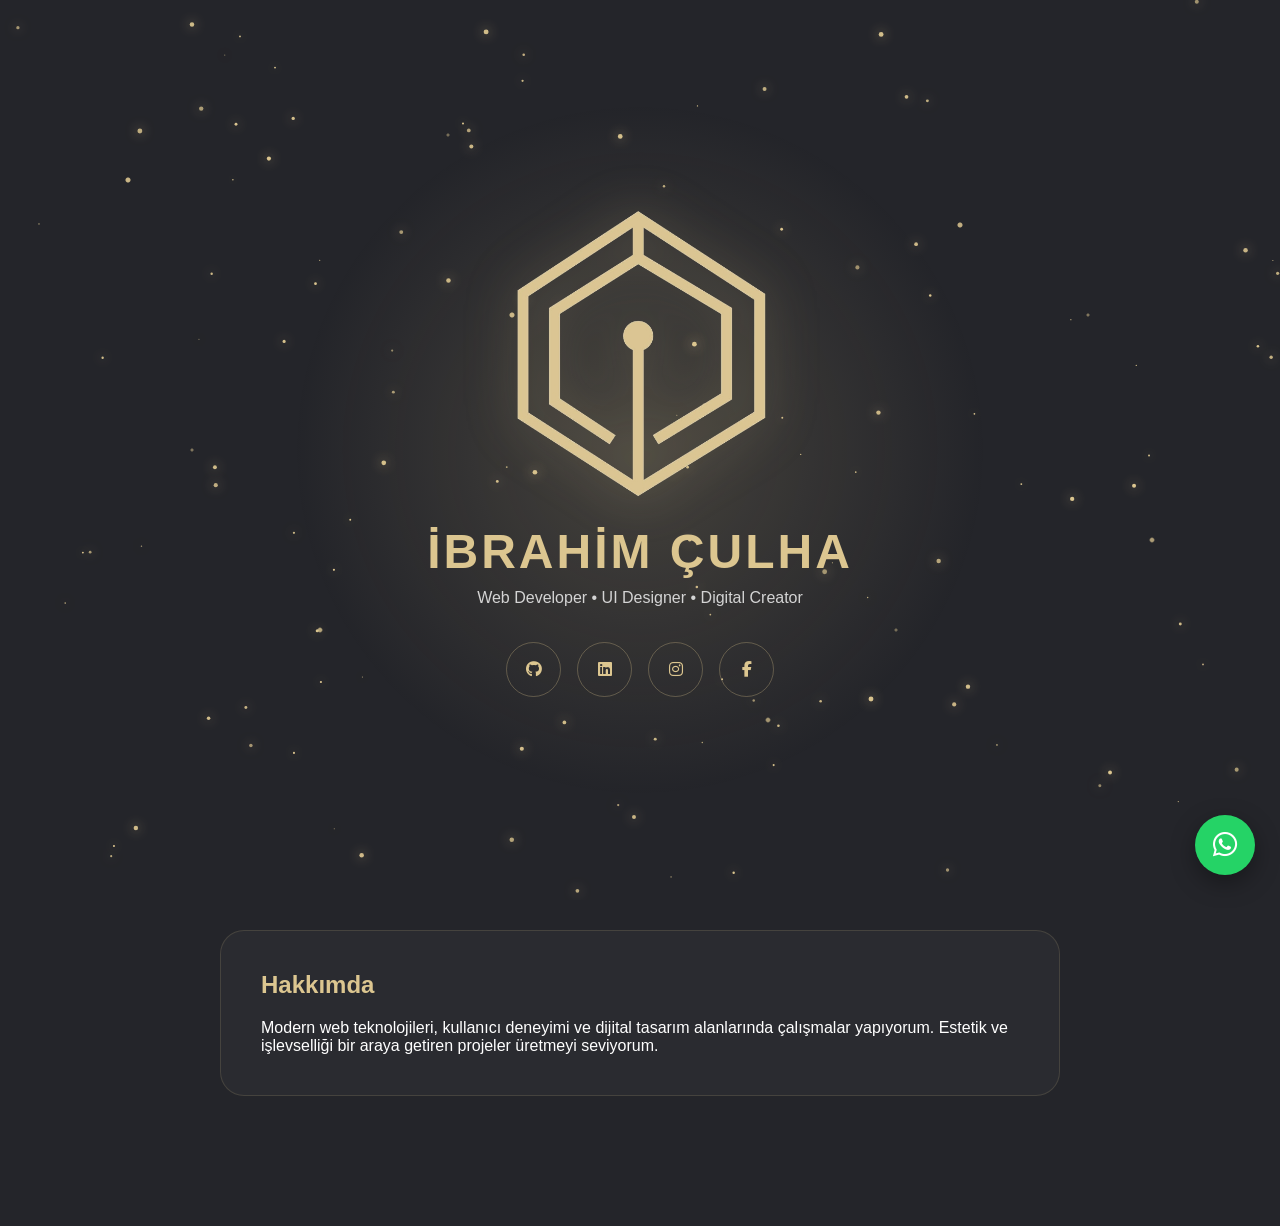
==== commit 56cc3a67: "Rename ic-designer-site.html to index.html" ====
--- a/index.html
+++ b/index.html
@@ -1,96 +1,347 @@
-<!DOCTYPE html>
-<html lang="tr">
-<head>
-<meta charset="UTF-8">
-<meta name="viewport" content="width=device-width, initial-scale=1.0">
-<title>İbrahim Çulha | IC Designer</title>
-<link rel="stylesheet" href="https://cdnjs.cloudflare.com/ajax/libs/font-awesome/6.5.1/css/all.min.css">
-<style>
-:root{--bg:#24252A;--gold:#DCC690;--text:#F5F5F5}
-*{margin:0;padding:0;box-sizing:border-box}
-body{background:var(--bg);color:var(--text);font-family:Inter,Arial,sans-serif;overflow-x:hidden}
-.cursor-light{position:fixed;width:400px;height:400px;border-radius:50%;
-background:radial-gradient(circle,rgba(220,198,144,.14),transparent 70%);
-pointer-events:none;transform:translate(-50%,-50%);z-index:0}
-.hero{min-height:100vh;display:flex;align-items:center;justify-content:center;text-align:center;padding:20px;position:relative}
-.hero>*{position:relative;z-index:2}
-.logo-wrap{position:relative}
-.logo-wrap:before{content:'';position:absolute;inset:-60px;background:radial-gradient(circle,rgba(220,198,144,.18),transparent 70%);filter:blur(40px)}
-.logo{width:min(420px,80vw);position:relative;z-index:2;animation:appear 2s ease}
-@keyframes appear{from{opacity:0;transform:translateY(30px) scale(.9)}to{opacity:1}}
-h1{color:var(--gold);letter-spacing:5px;margin-top:25px;font-size:clamp(2rem,5vw,4rem)}
-.subtitle{color:#bdbdbd;margin-top:10px}
-.social{display:flex;gap:14px;justify-content:center;margin-top:35px}
-.social a{width:56px;height:56px;border-radius:50%;display:flex;align-items:center;justify-content:center;
-border:1px solid rgba(220,198,144,.25);color:var(--gold);text-decoration:none;transition:.3s}
-.social a:hover{background:var(--gold);color:var(--bg);transform:translateY(-5px)}
-.section{max-width:1100px;margin:auto;padding:90px 20px}
-.glass{background:rgba(255,255,255,.03);border:1px solid rgba(220,198,144,.12);
-backdrop-filter:blur(12px);padding:40px;border-radius:28px}
-.title{color:var(--gold);margin-bottom:20px}
-.skills{display:grid;grid-template-columns:repeat(auto-fit,minmax(240px,1fr));gap:20px}
-.skill{padding:25px;border-radius:20px;background:rgba(255,255,255,.03);border:1px solid rgba(220,198,144,.12);transition:.3s}
-.skill:hover{transform:translateY(-8px);box-shadow:0 0 30px rgba(220,198,144,.12)}
-.whatsapp{position:fixed;right:25px;bottom:25px;width:62px;height:62px;border-radius:50%;background:#25D366;color:#fff;text-decoration:none;display:flex;align-items:center;justify-content:center;font-size:28px;z-index:9}
-.particle{position:fixed;width:2px;height:2px;background:var(--gold);border-radius:50%;opacity:.35;animation:float linear infinite}
-@keyframes float{from{transform:translateY(110vh)}to{transform:translateY(-10vh)}}
-</style>
-</head>
-<body>
-<div class="cursor-light"></div>
-<div id="particles"></div>
-
-<section class="hero">
-<div>
-<div class="logo-wrap">
-<object class="logo" data="yeni logo.svg" type="image/svg+xml"></object>
-</div>
-<h1>İBRAHİM ÇULHA</h1>
-<p class="subtitle">Web Developer • UI Designer • Digital Creator</p>
-
-<div class="social">
-<a href="">https://github.com/ibrahimculha/ibrahimculha.github.io<i class="fab fa-github"></i></a>
-<a href="#"><i class="fab fa-linkedin"></i></a>
-<a href="https://www.instagram.com/ibrahimculha.io/"><i class="fab fa-instagram"></i></a>
-<a href="https://www.facebook.com/ibrahim.culha55/"><i class="fab fa-facebook-f"></i></a>
-</div>
-</div>
-</section>
-
-<section class="section">
-<div class="glass">
-<h2 class="title">Hakkımda</h2>
-<p>Modern web teknolojileri, kullanıcı deneyimi ve dijital tasarım üzerine çalışan geliştirici. Estetik ve performansı bir araya getiren projeler üretmeyi seviyorum.</p>
-</div>
-</section>
-
-<section class="section">
-<h2 class="title">Uzmanlık Alanları</h2>
-<div class="skills">
-<div class="skill"><h3>Frontend</h3><p>HTML • CSS • JavaScript • React</p></div>
-<div class="skill"><h3>Backend</h3><p>PHP • Node.js • MySQL</p></div>
-<div class="skill"><h3>UI / UX</h3><p>Figma • Design Systems • Prototyping</p></div>
-</div>
-</section>
-
-<a class="whatsapp" href="https://wa.me/905551234567"><i class="fab fa-whatsapp"></i></a>
-
-<script>
-const light=document.querySelector('.cursor-light');
-document.addEventListener('mousemove',e=>{
- light.style.left=e.clientX+'px';
- light.style.top=e.clientY+'px';
-});
-
-const p=document.getElementById('particles');
-for(let i=0;i<50;i++){
- let s=document.createElement('span');
- s.className='particle';
- s.style.left=Math.random()*100+'vw';
- s.style.animationDuration=(8+Math.random()*12)+'s';
- s.style.animationDelay=Math.random()*8+'s';
- p.appendChild(s);
-}
-</script>
-</body>
-</html>
+<!DOCTYPE html>
+<html lang="tr">
+<head>
+<meta charset="UTF-8">
+<meta name="viewport" content="width=device-width, initial-scale=1.0">
+<title>IC Designer | İbrahim Çulha</title>
+
+<link rel="stylesheet" href="https://cdnjs.cloudflare.com/ajax/libs/font-awesome/6.5.1/css/all.min.css">
+
+<style>
+:root{
+ --gold:#dcc690;
+ --bg:#24252a;
+}
+*{margin:0;padding:0;box-sizing:border-box}
+body{
+ background:var(--bg);
+ color:white;
+ font-family:Segoe UI,sans-serif;
+ overflow-x:hidden;
+}
+.hero{
+ min-height:100vh;
+ display:flex;
+ justify-content:center;
+ align-items:center;
+ text-align:center;
+ position:relative;
+}
+.hero::before{
+ content:"";
+ position:absolute;
+ width:700px;
+ height:700px;
+ border-radius:50%;
+ background:radial-gradient(circle, rgba(220,198,144,.18), transparent 70%);
+ animation:float 8s ease-in-out infinite;
+}
+@keyframes float{
+ 50%{transform:translateY(-40px)}
+}
+.card{
+ position:relative;
+ z-index:2;
+ padding:40px;
+}
+.logo{
+ width:260px;
+ max-width:80%;
+ filter:drop-shadow(0 0 25px rgba(220,198,144,.25));
+ transition:.4s;
+}
+.logo:hover{
+ transform:scale(1.05);
+}
+.name{
+ color:var(--gold);
+ font-size:3rem;
+ margin-top:20px;
+ letter-spacing:3px;
+}
+.subtitle{
+ color:#d4d4d4;
+ margin-top:10px;
+}
+.social{
+ margin-top:35px;
+ display:flex;
+ justify-content:center;
+ gap:16px;
+}
+.social a{
+ width:55px;height:55px;
+ display:flex;align-items:center;justify-content:center;
+ border-radius:50%;
+ border:1px solid rgba(220,198,144,.3);
+ color:var(--gold);
+ text-decoration:none;
+ transition:.3s;
+}
+.social a:hover{
+ background:var(--gold);
+ color:var(--bg);
+ transform:translateY(-5px);
+}
+.about{
+ max-width:900px;
+ margin:0 auto 100px;
+ padding:30px;
+}
+.glass{
+ background:rgba(255,255,255,.03);
+ border:1px solid rgba(220,198,144,.15);
+ border-radius:24px;
+ padding:40px;
+}
+h2{color:var(--gold);margin-bottom:20px}
+.whatsapp{
+ position:fixed;
+ right:25px;bottom:25px;
+ width:60px;height:60px;
+ border-radius:50%;
+ background:#25D366;
+ color:white;
+ display:flex;
+ align-items:center;
+ justify-content:center;
+ text-decoration:none;
+ font-size:28px;
+}
+.logo {
+    width: 300px;
+    height: 300px;
+    object-fit: cover;
+    border-radius: 50%;
+    display: block;
+    margin: 0 auto 20px;
+    background: transparent;
+}
+
+
+@keyframes twinkle{
+
+    0%{
+        opacity:.15;
+        transform:scale(.5);
+    }
+
+    50%{
+        opacity:1;
+        transform:scale(1.3);
+    }
+
+    100%{
+        opacity:.15;
+        transform:scale(.5);
+    }
+
+}
+/* =========================
+   SABİT ALTIN YILDIZ EFEKTİ
+========================= */
+
+body{
+    background: #24252a;
+    color:white;
+    font-family:Segoe UI,sans-serif;
+    overflow-x:hidden;
+    position:relative;
+}
+
+/* 1. katman */
+body::before{
+    content:"";
+    position:fixed;
+    inset:0;
+    pointer-events:none;
+    z-index:-2;
+
+    background-image:
+        radial-gradient(circle at 10% 20%, rgba(220,198,144,.9) 0 2px, transparent 3px),
+        radial-gradient(circle at 25% 70%, rgba(220,198,144,.8) 0 1.5px, transparent 3px),
+        radial-gradient(circle at 40% 35%, rgba(220,198,144,.9) 0 2px, transparent 3px),
+        radial-gradient(circle at 60% 80%, rgba(220,198,144,.7) 0 1.5px, transparent 3px),
+        radial-gradient(circle at 75% 25%, rgba(220,198,144,.85) 0 2px, transparent 3px),
+        radial-gradient(circle at 90% 60%, rgba(220,198,144,.75) 0 1.5px, transparent 3px);
+
+    animation: sparkle 4s ease-in-out infinite alternate;
+}
+
+/* 2. katman */
+body::after{
+    content:"";
+    position:fixed;
+    inset:0;
+    pointer-events:none;
+    z-index:-1;
+
+    background-image:
+        radial-gradient(circle at 15% 50%, rgba(220,198,144,.5) 0 1px, transparent 2px),
+        radial-gradient(circle at 35% 15%, rgba(220,198,144,.45) 0 1px, transparent 2px),
+        radial-gradient(circle at 55% 45%, rgba(220,198,144,.55) 0 1px, transparent 2px),
+        radial-gradient(circle at 70% 70%, rgba(220,198,144,.45) 0 1px, transparent 2px),
+        radial-gradient(circle at 85% 35%, rgba(220,198,144,.5) 0 1px, transparent 2px);
+
+    animation: sparkle2 6s ease-in-out infinite alternate;
+}
+
+@keyframes sparkle{
+    0%{
+        opacity:.45;
+        filter:drop-shadow(0 0 2px rgba(220,198,144,.4));
+    }
+    50%{
+        opacity:1;
+        filter:drop-shadow(0 0 8px rgba(220,198,144,.9));
+    }
+    100%{
+        opacity:.55;
+        filter:drop-shadow(0 0 4px rgba(220,198,144,.5));
+    }
+}
+
+@keyframes sparkle2{
+    0%{
+        opacity:.2;
+    }
+    100%{
+        opacity:.8;
+    }
+}
+.whatsapp{
+    position:fixed;
+    right:25px;
+    bottom:25px;
+
+    width:60px;
+    height:60px;
+
+    display:flex;
+    align-items:center;
+    justify-content:center;
+
+    border-radius:50%;
+    background:#25D366;
+    color:#fff;
+    text-decoration:none;
+    font-size:28px;
+
+    z-index:9999;
+
+    box-shadow:0 8px 25px rgba(0,0,0,.35);
+    transition:.3s ease;
+}
+
+
+#bg{ position:fixed; inset:0; width:100%; height:100%; z-index:-1; pointer-events:none; } .hero, .about, .whatsapp{ position:relative; z-index:2; }
+.whatsapp{
+    position:fixed;
+    right:25px;
+    bottom:25px;
+
+    width:60px;
+    height:60px;
+
+    display:flex;
+    align-items:center;
+    justify-content:center;
+
+    border-radius:50%;
+    background:#25D366;
+    color:#fff;
+    text-decoration:none;
+    font-size:28px;
+
+    z-index:9999;
+
+    box-shadow:0 8px 25px rgba(0,0,0,.35);
+    transition:.3s ease;
+}
+
+.whatsapp:hover{
+    transform:scale(1.1);
+}
+</style>
+</head>
+<body>
+<canvas id="bg"></canvas>
+
+
+<section class="hero">
+ <div  class="card">
+   <img src="2.png" alt="IC Designer Logo" class="logo">
+   <h1 class="name">İBRAHİM ÇULHA</h1>
+   <p class="subtitle">Web Developer • UI Designer • Digital Creator</p>
+
+   <div class="social">
+     <a href="https://ibrahimculha.github.io/"><i class="fab fa-github"></i></a>
+     <a href="#"><i class="fab fa-linkedin"></i></a>
+     <a href="https://www.instagram.com/ibrahimculha.io/"><i class="fab fa-instagram"></i></a>
+     <a href="https://www.facebook.com/ibrahim.culha55"><i class="fab fa-facebook-f"></i></a>
+   </div>
+ </div>
+</section>
+
+<section class="about">
+ <div class="glass">
+   <h2>Hakkımda</h2>
+   <p>
+   Modern web teknolojileri, kullanıcı deneyimi ve dijital tasarım alanlarında çalışmalar yapıyorum.
+   Estetik ve işlevselliği bir araya getiren projeler üretmeyi seviyorum.
+   </p>
+ </div>
+</section>
+
+<a class="whatsapp" href="https://wa.me/905393104912?text=Merhaba">
+ <i class="fab fa-whatsapp"></i>
+</a>
+
+<script>
+const canvas = document.getElementById('bg');
+const ctx = canvas.getContext('2d');
+
+function resize(){
+  canvas.width = window.innerWidth;
+  canvas.height = window.innerHeight;
+}
+resize();
+window.addEventListener('resize', resize);
+
+const stars = [];
+
+for(let i=0;i<120;i++){
+  stars.push({
+    x: Math.random()*canvas.width,
+    y: Math.random()*canvas.height,
+    r: Math.random()*2 + 0.5,
+    a: Math.random(),
+    speed: Math.random()*0.02 + 0.005
+  });
+}
+
+function draw(){
+  ctx.clearRect(0,0,canvas.width,canvas.height);
+
+  for(const s of stars){
+
+    s.a += s.speed;
+
+    const alpha = 0.5 + Math.sin(s.a)*0.5;
+
+    ctx.beginPath();
+    ctx.arc(s.x,s.y,s.r,0,Math.PI*2);
+
+    ctx.fillStyle = `rgba(220,198,144,${alpha})`;
+    ctx.shadowColor = '#dcc690';
+    ctx.shadowBlur = 12;
+    ctx.fill();
+  }
+
+  requestAnimationFrame(draw);
+}
+
+draw();
+</script>
+</body>
+</html>
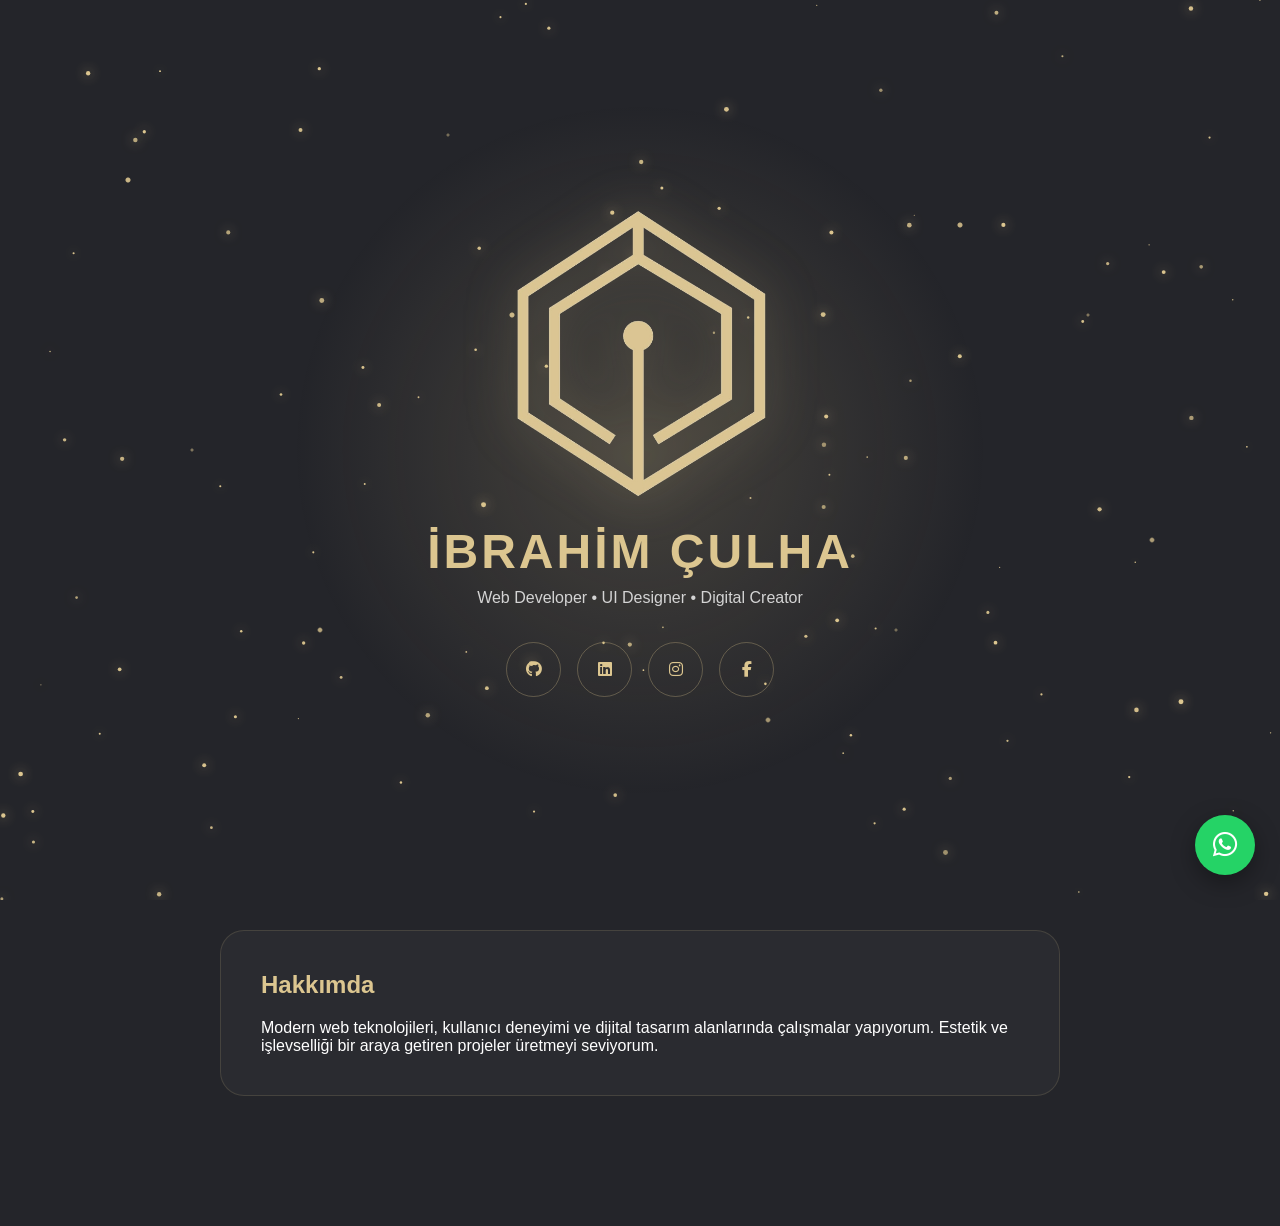
==== commit a851e1df: "Refactor logo styles for improved responsiveness Updated logo styles for better responsiveness and a" ====
--- a/index.html
+++ b/index.html
@@ -45,10 +45,26 @@
  padding:40px;
 }
 .logo{
- width:260px;
- max-width:80%;
- filter:drop-shadow(0 0 25px rgba(220,198,144,.25));
- transition:.4s;
+    width:min(300px,70vw);
+    aspect-ratio:1/1;
+
+    object-fit:contain;
+
+    display:block;
+    margin:0 auto;
+
+    border-radius:50%;
+
+    background:transparent;
+
+    filter:drop-shadow(0 0 25px rgba(220,198,144,.25));
+
+    transition:.4s;
+}
+
+.logo:hover{
+    transform:scale(1.05);
+}
 }
 .logo:hover{
  transform:scale(1.05);
